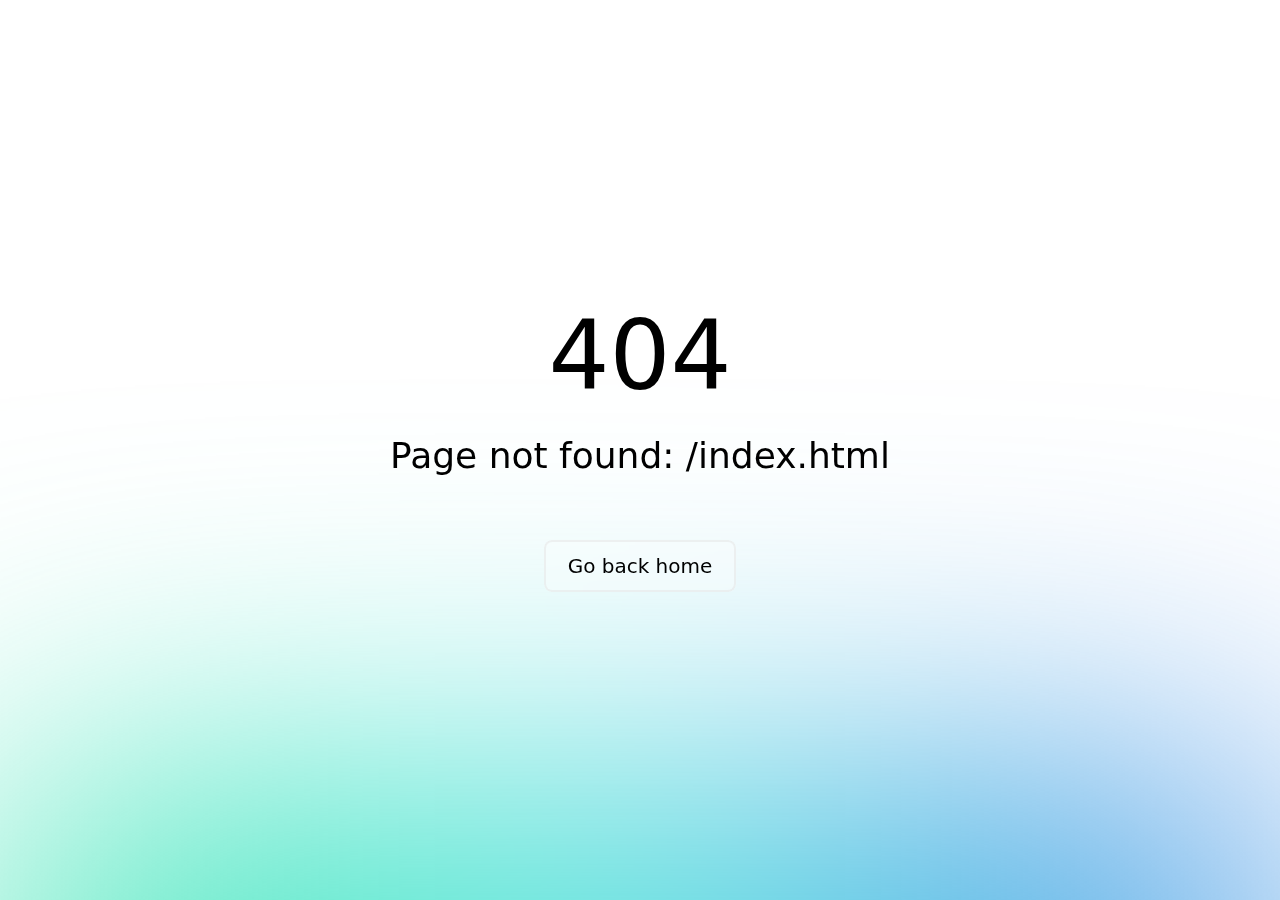
==== index.html @ 57e7691d "Initial commit" ====
<!DOCTYPE html><html  lang="en" class="scroll-smooth" style="--theme: #B50300"><head><meta charset="utf-8">
<meta name="viewport" content="width=device-width, initial-scale=1">
<title>StDPha - Multimedia Professional</title>
<meta name="description" content="Skilled design, motion graphics, and web professional with 10 yrs of expertise. Crafting captivating brands, visuals, and custom websites that exceed client expectations.">
<meta name="keywords" content="digital,services,design,animation,video,website,development,graphic,motion,branding,marketing,social,media,content,creation,production,creative,agency,studio,company,business,partner,farouqsimabua,st.dark_pha,dark_pha,dark,pha,st">
<meta name="author" content="farouqsimabua">
<meta name="robots" content="index, follow">
<meta property="og:title" content="StDPha - Multimedia Professional">
<meta property="og:description" content="Skilled design, motion graphics, and web professional with 10 yrs of expertise. Crafting captivating brands, visuals, and custom websites that exceed client expectations.">
<meta property="og:image" content="/preview.webp">
<meta property="og:url" content="https://x.com/farouqsimabua">
<meta property="og:type" content="website">
<meta property="og:site:name" content="Stdark_Pha">
<meta name="twitter:card" content="summary">
<meta name="twitter:site" content="@farouqsimabua">
<meta name="twitter:creator" content="@farouqsimabua">
<meta name="twitter:title" content="StDPha - Multimedia Professional">
<meta name="twitter:description" content="Skilled design, motion graphics, and web professional with 10 yrs of expertise. Crafting captivating brands, visuals, and custom websites that exceed client expectations.">
<meta name="twitter:image" content="/preview.webp">
<link rel="stylesheet" href="/_nuxt/entry.DoayU_6a.css">
<link rel="stylesheet" href="/_nuxt/swiper-vue.Bs3d9ZnH.css">
<link rel="modulepreload" as="script" crossorigin href="/_nuxt/D-edHone.js">
<link rel="modulepreload" as="script" crossorigin href="/_nuxt/T3Usrav4.js">
<link rel="prefetch" as="style" href="/_nuxt/error-404.EzKNKnTL.css">
<link rel="prefetch" as="script" crossorigin href="/_nuxt/DilSvFTi.js">
<link rel="prefetch" as="script" crossorigin href="/_nuxt/DnqJ7fq7.js">
<link rel="prefetch" as="script" crossorigin href="/_nuxt/DlAUqK2U.js">
<link rel="prefetch" as="style" href="/_nuxt/error-500.BOCRP2Ph.css">
<link rel="prefetch" as="script" crossorigin href="/_nuxt/Bzo9I2hf.js">
<script type="module" src="/_nuxt/D-edHone.js" crossorigin></script>
<script id="unhead:payload" type="application/json">{"title":"StDPha - Multimedia Professional"}</script></head><body  class="overflow-hidden font-sans text-slate-800 dark:text-slate-300 dark:bg-slate-950 scroll-smooth scrollbar-thin scrollbar-thumb-theme scrollbar-track-white dark:scrollbar-thumb-theme dark:scrollbar-track-slate-800"><div id="__nuxt"></div><div id="teleports"></div><script type="application/json" id="__NUXT_DATA__" data-ssr="false">[{"_errors":1,"serverRendered":2,"data":3,"state":4,"once":5},{},false,{},{},["Set"]]</script>
<script>window.__NUXT__={};window.__NUXT__.config={public:{aos:{duration:1000}},app:{baseURL:"/",buildAssetsDir:"/_nuxt/",cdnURL:""}}</script></body></html>
---- _nuxt/error-404.EzKNKnTL.css ----
.spotlight[data-v-357349d0]{background:linear-gradient(45deg,#00dc82,#36e4da 50%,#0047e1);bottom:-30vh;filter:blur(20vh);height:40vh}.gradient-border[data-v-357349d0]{-webkit-backdrop-filter:blur(10px);backdrop-filter:blur(10px);border-radius:.5rem;position:relative}@media (prefers-color-scheme:light){.gradient-border[data-v-357349d0]{background-color:#ffffff4d}.gradient-border[data-v-357349d0]:before{background:linear-gradient(90deg,#e2e2e2,#e2e2e2 25%,#00dc82,#36e4da 75%,#0047e1)}}@media (prefers-color-scheme:dark){.gradient-border[data-v-357349d0]{background-color:#1414144d}.gradient-border[data-v-357349d0]:before{background:linear-gradient(90deg,#303030,#303030 25%,#00dc82,#36e4da 75%,#0047e1)}}.gradient-border[data-v-357349d0]:before{background-size:400% auto;border-radius:.5rem;bottom:0;content:"";left:0;-webkit-mask:linear-gradient(#fff 0 0) content-box,linear-gradient(#fff 0 0);mask:linear-gradient(#fff 0 0) content-box,linear-gradient(#fff 0 0);-webkit-mask-composite:xor;mask-composite:exclude;opacity:.5;padding:2px;position:absolute;right:0;top:0;transition:background-position .3s ease-in-out,opacity .2s ease-in-out;width:100%}.gradient-border[data-v-357349d0]:hover:before{background-position:-50% 0;opacity:1}.fixed[data-v-357349d0]{position:fixed}.left-0[data-v-357349d0]{left:0}.right-0[data-v-357349d0]{right:0}.z-10[data-v-357349d0]{z-index:10}.z-20[data-v-357349d0]{z-index:20}.grid[data-v-357349d0]{display:grid}.mb-16[data-v-357349d0]{margin-bottom:4rem}.mb-8[data-v-357349d0]{margin-bottom:2rem}.max-w-520px[data-v-357349d0]{max-width:520px}.min-h-screen[data-v-357349d0]{min-height:100vh}.w-full[data-v-357349d0]{width:100%}.flex[data-v-357349d0]{display:flex}.cursor-pointer[data-v-357349d0]{cursor:pointer}.place-content-center[data-v-357349d0]{place-content:center}.items-center[data-v-357349d0]{align-items:center}.justify-center[data-v-357349d0]{justify-content:center}.overflow-hidden[data-v-357349d0]{overflow:hidden}.bg-white[data-v-357349d0]{--un-bg-opacity:1;background-color:rgb(255 255 255/var(--un-bg-opacity))}.px-4[data-v-357349d0]{padding-left:1rem;padding-right:1rem}.px-8[data-v-357349d0]{padding-left:2rem;padding-right:2rem}.py-2[data-v-357349d0]{padding-bottom:.5rem;padding-top:.5rem}.text-center[data-v-357349d0]{text-align:center}.text-8xl[data-v-357349d0]{font-size:6rem;line-height:1}.text-xl[data-v-357349d0]{font-size:1.25rem;line-height:1.75rem}.text-black[data-v-357349d0]{--un-text-opacity:1;color:rgb(0 0 0/var(--un-text-opacity))}.font-light[data-v-357349d0]{font-weight:300}.font-medium[data-v-357349d0]{font-weight:500}.leading-tight[data-v-357349d0]{line-height:1.25}.font-sans[data-v-357349d0]{font-family:ui-sans-serif,system-ui,-apple-system,BlinkMacSystemFont,Segoe UI,Roboto,Helvetica Neue,Arial,Noto Sans,sans-serif,Apple Color Emoji,Segoe UI Emoji,Segoe UI Symbol,Noto Color Emoji}.antialiased[data-v-357349d0]{-webkit-font-smoothing:antialiased;-moz-osx-font-smoothing:grayscale}@media (prefers-color-scheme:dark){.dark\:bg-black[data-v-357349d0]{--un-bg-opacity:1;background-color:rgb(0 0 0/var(--un-bg-opacity))}.dark\:text-white[data-v-357349d0]{--un-text-opacity:1;color:rgb(255 255 255/var(--un-text-opacity))}}@media (min-width:640px){.sm\:px-0[data-v-357349d0]{padding-left:0;padding-right:0}.sm\:px-6[data-v-357349d0]{padding-left:1.5rem;padding-right:1.5rem}.sm\:py-3[data-v-357349d0]{padding-bottom:.75rem;padding-top:.75rem}.sm\:text-4xl[data-v-357349d0]{font-size:2.25rem;line-height:2.5rem}.sm\:text-xl[data-v-357349d0]{font-size:1.25rem;line-height:1.75rem}}
---- _nuxt/error-500.BOCRP2Ph.css ----
.spotlight[data-v-1aa2c832]{background:linear-gradient(45deg,#00dc82,#36e4da 50%,#0047e1);filter:blur(20vh)}.fixed[data-v-1aa2c832]{position:fixed}.-bottom-1\/2[data-v-1aa2c832]{bottom:-50%}.left-0[data-v-1aa2c832]{left:0}.right-0[data-v-1aa2c832]{right:0}.grid[data-v-1aa2c832]{display:grid}.mb-16[data-v-1aa2c832]{margin-bottom:4rem}.mb-8[data-v-1aa2c832]{margin-bottom:2rem}.h-1\/2[data-v-1aa2c832]{height:50%}.max-w-520px[data-v-1aa2c832]{max-width:520px}.min-h-screen[data-v-1aa2c832]{min-height:100vh}.place-content-center[data-v-1aa2c832]{place-content:center}.overflow-hidden[data-v-1aa2c832]{overflow:hidden}.bg-white[data-v-1aa2c832]{--un-bg-opacity:1;background-color:rgb(255 255 255/var(--un-bg-opacity))}.px-8[data-v-1aa2c832]{padding-left:2rem;padding-right:2rem}.text-center[data-v-1aa2c832]{text-align:center}.text-8xl[data-v-1aa2c832]{font-size:6rem;line-height:1}.text-xl[data-v-1aa2c832]{font-size:1.25rem;line-height:1.75rem}.text-black[data-v-1aa2c832]{--un-text-opacity:1;color:rgb(0 0 0/var(--un-text-opacity))}.font-light[data-v-1aa2c832]{font-weight:300}.font-medium[data-v-1aa2c832]{font-weight:500}.leading-tight[data-v-1aa2c832]{line-height:1.25}.font-sans[data-v-1aa2c832]{font-family:ui-sans-serif,system-ui,-apple-system,BlinkMacSystemFont,Segoe UI,Roboto,Helvetica Neue,Arial,Noto Sans,sans-serif,Apple Color Emoji,Segoe UI Emoji,Segoe UI Symbol,Noto Color Emoji}.antialiased[data-v-1aa2c832]{-webkit-font-smoothing:antialiased;-moz-osx-font-smoothing:grayscale}@media (prefers-color-scheme:dark){.dark\:bg-black[data-v-1aa2c832]{--un-bg-opacity:1;background-color:rgb(0 0 0/var(--un-bg-opacity))}.dark\:text-white[data-v-1aa2c832]{--un-text-opacity:1;color:rgb(255 255 255/var(--un-text-opacity))}}@media (min-width:640px){.sm\:px-0[data-v-1aa2c832]{padding-left:0;padding-right:0}.sm\:text-4xl[data-v-1aa2c832]{font-size:2.25rem;line-height:2.5rem}}
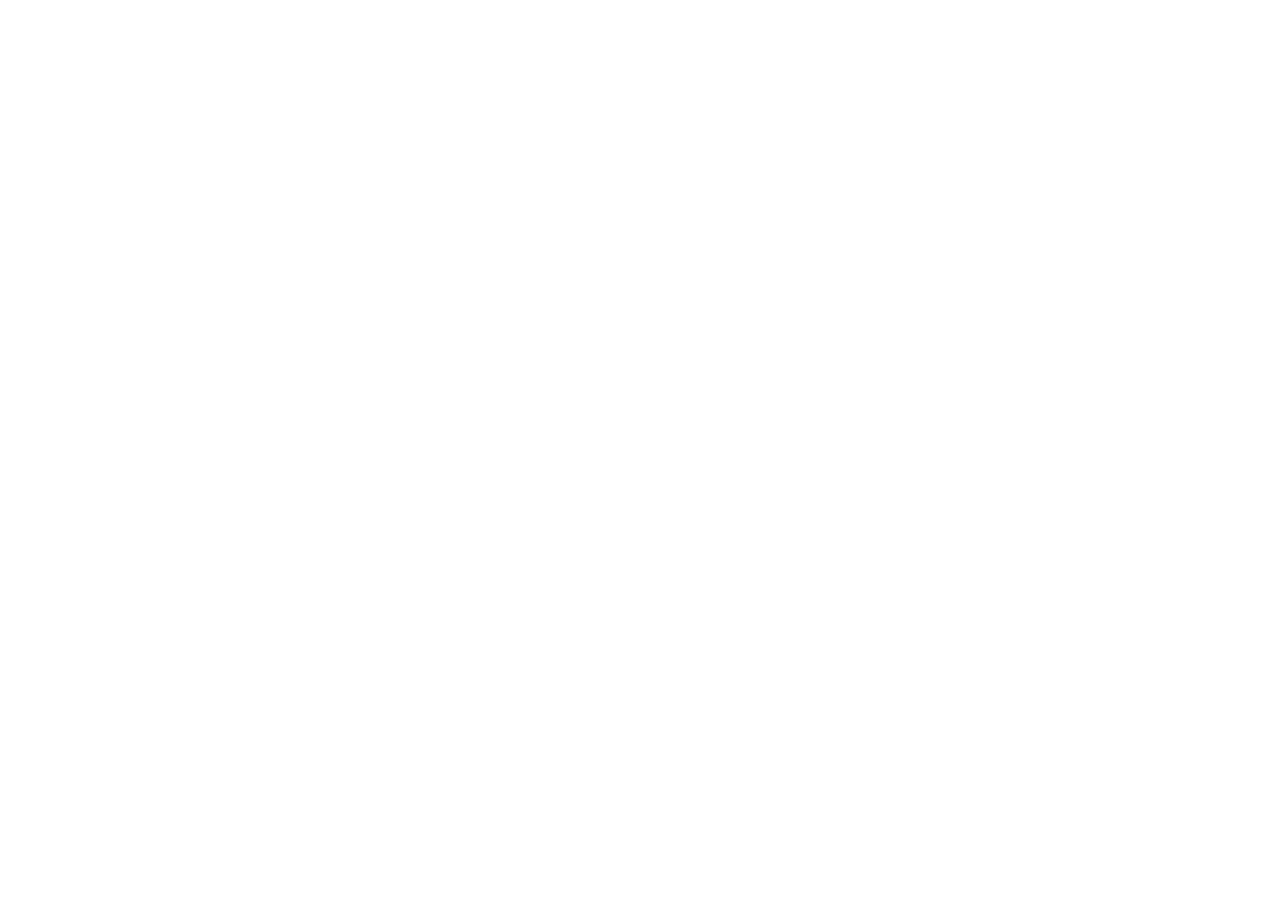
==== commit 93bd2dd7: "update path" ====
--- a/index.html
+++ b/index.html
@@ -17,16 +17,16 @@
 <meta name="twitter:title" content="StDPha - Multimedia Professional">
 <meta name="twitter:description" content="Skilled design, motion graphics, and web professional with 10 yrs of expertise. Crafting captivating brands, visuals, and custom websites that exceed client expectations.">
 <meta name="twitter:image" content="/preview.webp">
-<link rel="stylesheet" href="/_nuxt/entry.DoayU_6a.css">
-<link rel="stylesheet" href="/_nuxt/swiper-vue.Bs3d9ZnH.css">
-<link rel="modulepreload" as="script" crossorigin href="/_nuxt/D-edHone.js">
-<link rel="modulepreload" as="script" crossorigin href="/_nuxt/T3Usrav4.js">
-<link rel="prefetch" as="style" href="/_nuxt/error-404.EzKNKnTL.css">
-<link rel="prefetch" as="script" crossorigin href="/_nuxt/DilSvFTi.js">
-<link rel="prefetch" as="script" crossorigin href="/_nuxt/DnqJ7fq7.js">
-<link rel="prefetch" as="script" crossorigin href="/_nuxt/DlAUqK2U.js">
-<link rel="prefetch" as="style" href="/_nuxt/error-500.BOCRP2Ph.css">
-<link rel="prefetch" as="script" crossorigin href="/_nuxt/Bzo9I2hf.js">
-<script type="module" src="/_nuxt/D-edHone.js" crossorigin></script>
+<link rel="stylesheet" href="/dynamictest/_nuxt/entry.DoayU_6a.css">
+<link rel="stylesheet" href="/dynamictest/_nuxt/swiper-vue.Bs3d9ZnH.css">
+<link rel="modulepreload" as="script" crossorigin href="/dynamictest/_nuxt/D-edHone.js">
+<link rel="modulepreload" as="script" crossorigin href="/dynamictest/_nuxt/T3Usrav4.js">
+<link rel="prefetch" as="style" href="/dynamictest/_nuxt/error-404.EzKNKnTL.css">
+<link rel="prefetch" as="script" crossorigin href="/dynamictest/_nuxt/DilSvFTi.js">
+<link rel="prefetch" as="script" crossorigin href="/dynamictest/_nuxt/DnqJ7fq7.js">
+<link rel="prefetch" as="script" crossorigin href="/dynamictest/_nuxt/DlAUqK2U.js">
+<link rel="prefetch" as="style" href="/dynamictest/_nuxt/error-500.BOCRP2Ph.css">
+<link rel="prefetch" as="script" crossorigin href="/dynamictest/_nuxt/Bzo9I2hf.js">
+<script type="module" src="/dynamictest/_nuxt/D-edHone.js" crossorigin></script>
 <script id="unhead:payload" type="application/json">{"title":"StDPha - Multimedia Professional"}</script></head><body  class="overflow-hidden font-sans text-slate-800 dark:text-slate-300 dark:bg-slate-950 scroll-smooth scrollbar-thin scrollbar-thumb-theme scrollbar-track-white dark:scrollbar-thumb-theme dark:scrollbar-track-slate-800"><div id="__nuxt"></div><div id="teleports"></div><script type="application/json" id="__NUXT_DATA__" data-ssr="false">[{"_errors":1,"serverRendered":2,"data":3,"state":4,"once":5},{},false,{},{},["Set"]]</script>
-<script>window.__NUXT__={};window.__NUXT__.config={public:{aos:{duration:1000}},app:{baseURL:"/",buildAssetsDir:"/_nuxt/",cdnURL:""}}</script></body></html>+<script>window.__NUXT__={};window.__NUXT__.config={public:{aos:{duration:1000}},app:{baseURL:"/dynamictest/",buildAssetsDir:"/_nuxt/",cdnURL:""}}</script></body></html>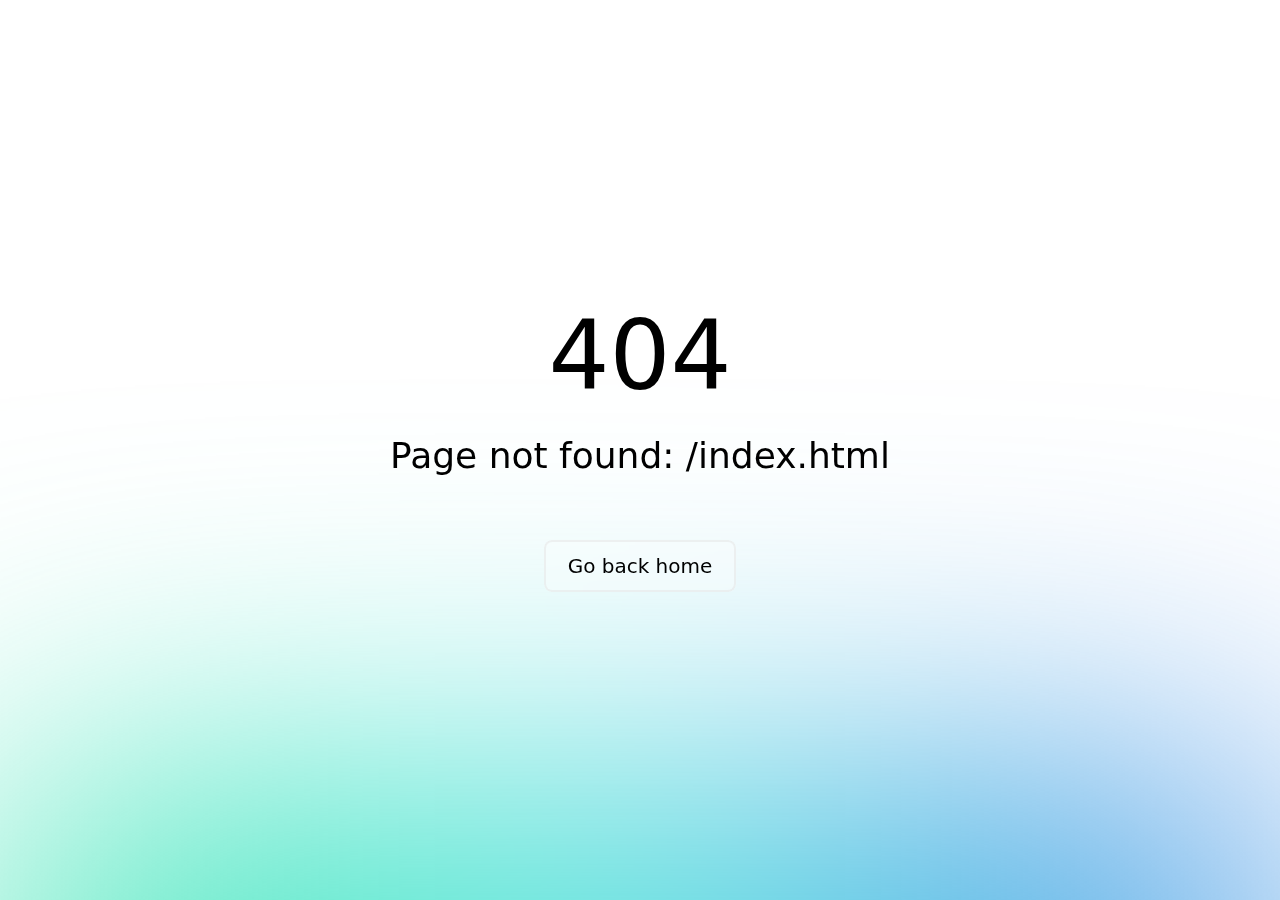
==== commit ce5678a0: "hapus api" ====
--- a/index.html
+++ b/index.html
@@ -17,16 +17,27 @@
 <meta name="twitter:title" content="StDPha - Multimedia Professional">
 <meta name="twitter:description" content="Skilled design, motion graphics, and web professional with 10 yrs of expertise. Crafting captivating brands, visuals, and custom websites that exceed client expectations.">
 <meta name="twitter:image" content="/preview.webp">
-<link rel="stylesheet" href="/dynamictest/_nuxt/entry.DoayU_6a.css">
-<link rel="stylesheet" href="/dynamictest/_nuxt/swiper-vue.Bs3d9ZnH.css">
-<link rel="modulepreload" as="script" crossorigin href="/dynamictest/_nuxt/D-edHone.js">
-<link rel="modulepreload" as="script" crossorigin href="/dynamictest/_nuxt/T3Usrav4.js">
-<link rel="prefetch" as="style" href="/dynamictest/_nuxt/error-404.EzKNKnTL.css">
-<link rel="prefetch" as="script" crossorigin href="/dynamictest/_nuxt/DilSvFTi.js">
-<link rel="prefetch" as="script" crossorigin href="/dynamictest/_nuxt/DnqJ7fq7.js">
-<link rel="prefetch" as="script" crossorigin href="/dynamictest/_nuxt/DlAUqK2U.js">
-<link rel="prefetch" as="style" href="/dynamictest/_nuxt/error-500.BOCRP2Ph.css">
-<link rel="prefetch" as="script" crossorigin href="/dynamictest/_nuxt/Bzo9I2hf.js">
-<script type="module" src="/dynamictest/_nuxt/D-edHone.js" crossorigin></script>
+<link rel="stylesheet" href="/_nuxt/entry.DWLD3CLg.css">
+<link rel="stylesheet" href="/_nuxt/swiper-vue.Bs3d9ZnH.css">
+<link rel="modulepreload" as="script" crossorigin href="/_nuxt/DOZ0Ydhq.js">
+<link rel="modulepreload" as="script" crossorigin href="/_nuxt/Dt0KXldn.js">
+<link rel="prefetch" as="script" crossorigin href="/_nuxt/BAB0e6de.js">
+<link rel="prefetch" as="script" crossorigin href="/_nuxt/C7cV3W__.js">
+<link rel="prefetch" as="script" crossorigin href="/_nuxt/DmfEqVks.js">
+<link rel="prefetch" as="script" crossorigin href="/_nuxt/Be3mNGhI.js">
+<link rel="prefetch" as="script" crossorigin href="/_nuxt/x_rD_Ya3.js">
+<link rel="prefetch" as="script" crossorigin href="/_nuxt/BVCFKUFY.js">
+<link rel="prefetch" as="script" crossorigin href="/_nuxt/CZ6AmRov.js">
+<link rel="prefetch" as="script" crossorigin href="/_nuxt/DxdyMeMr.js">
+<link rel="prefetch" as="script" crossorigin href="/_nuxt/BC8QuRmq.js">
+<link rel="prefetch" as="script" crossorigin href="/_nuxt/DOe4HX3p.js">
+<link rel="prefetch" as="script" crossorigin href="/_nuxt/DlAUqK2U.js">
+<link rel="prefetch" as="script" crossorigin href="/_nuxt/BM2NTjXR.js">
+<link rel="prefetch" as="style" href="/_nuxt/error-404.EzKNKnTL.css">
+<link rel="prefetch" as="script" crossorigin href="/_nuxt/C4uY3b1s.js">
+<link rel="prefetch" as="script" crossorigin href="/_nuxt/Bm488GSl.js">
+<link rel="prefetch" as="style" href="/_nuxt/error-500.BOCRP2Ph.css">
+<link rel="prefetch" as="script" crossorigin href="/_nuxt/0d0gGK7-.js">
+<script type="module" src="/_nuxt/DOZ0Ydhq.js" crossorigin></script>
 <script id="unhead:payload" type="application/json">{"title":"StDPha - Multimedia Professional"}</script></head><body  class="overflow-hidden font-sans text-slate-800 dark:text-slate-300 dark:bg-slate-950 scroll-smooth scrollbar-thin scrollbar-thumb-theme scrollbar-track-white dark:scrollbar-thumb-theme dark:scrollbar-track-slate-800"><div id="__nuxt"></div><div id="teleports"></div><script type="application/json" id="__NUXT_DATA__" data-ssr="false">[{"_errors":1,"serverRendered":2,"data":3,"state":4,"once":5},{},false,{},{},["Set"]]</script>
-<script>window.__NUXT__={};window.__NUXT__.config={public:{aos:{duration:1000}},app:{baseURL:"/dynamictest/",buildAssetsDir:"/_nuxt/",cdnURL:""}}</script></body></html>+<script>window.__NUXT__={};window.__NUXT__.config={public:{particles:{mode:"full",lazy:true},BASE_URL:"http://localhost:3000/",API_KEY:"AIzaSyBlB1pbQxnwyJrjQTXA0y52oyRkFWQYzl8",AUTH_DOMAIN:"landing-862f1.firebaseapp.com",PROJECT_ID:"landing-862f1",STORAGE_BUCKET:"landing-862f1.appspot.com",SENDER_ID:"254522064407",APP_ID:"1:254522064407:web:1de51ecc45660de37ba652",MEASUREMENT_ID:"G-QBTQT2RS7V",aos:{duration:1000}},app:{baseURL:"/",buildAssetsDir:"/_nuxt/",cdnURL:""}}</script></body></html>--- a/_nuxt/error-404.EzKNKnTL.css
+++ b/_nuxt/error-404.EzKNKnTL.css
@@ -0,0 +1 @@
+.spotlight[data-v-357349d0]{background:linear-gradient(45deg,#00dc82,#36e4da 50%,#0047e1);bottom:-30vh;filter:blur(20vh);height:40vh}.gradient-border[data-v-357349d0]{-webkit-backdrop-filter:blur(10px);backdrop-filter:blur(10px);border-radius:.5rem;position:relative}@media (prefers-color-scheme:light){.gradient-border[data-v-357349d0]{background-color:#ffffff4d}.gradient-border[data-v-357349d0]:before{background:linear-gradient(90deg,#e2e2e2,#e2e2e2 25%,#00dc82,#36e4da 75%,#0047e1)}}@media (prefers-color-scheme:dark){.gradient-border[data-v-357349d0]{background-color:#1414144d}.gradient-border[data-v-357349d0]:before{background:linear-gradient(90deg,#303030,#303030 25%,#00dc82,#36e4da 75%,#0047e1)}}.gradient-border[data-v-357349d0]:before{background-size:400% auto;border-radius:.5rem;bottom:0;content:"";left:0;-webkit-mask:linear-gradient(#fff 0 0) content-box,linear-gradient(#fff 0 0);mask:linear-gradient(#fff 0 0) content-box,linear-gradient(#fff 0 0);-webkit-mask-composite:xor;mask-composite:exclude;opacity:.5;padding:2px;position:absolute;right:0;top:0;transition:background-position .3s ease-in-out,opacity .2s ease-in-out;width:100%}.gradient-border[data-v-357349d0]:hover:before{background-position:-50% 0;opacity:1}.fixed[data-v-357349d0]{position:fixed}.left-0[data-v-357349d0]{left:0}.right-0[data-v-357349d0]{right:0}.z-10[data-v-357349d0]{z-index:10}.z-20[data-v-357349d0]{z-index:20}.grid[data-v-357349d0]{display:grid}.mb-16[data-v-357349d0]{margin-bottom:4rem}.mb-8[data-v-357349d0]{margin-bottom:2rem}.max-w-520px[data-v-357349d0]{max-width:520px}.min-h-screen[data-v-357349d0]{min-height:100vh}.w-full[data-v-357349d0]{width:100%}.flex[data-v-357349d0]{display:flex}.cursor-pointer[data-v-357349d0]{cursor:pointer}.place-content-center[data-v-357349d0]{place-content:center}.items-center[data-v-357349d0]{align-items:center}.justify-center[data-v-357349d0]{justify-content:center}.overflow-hidden[data-v-357349d0]{overflow:hidden}.bg-white[data-v-357349d0]{--un-bg-opacity:1;background-color:rgb(255 255 255/var(--un-bg-opacity))}.px-4[data-v-357349d0]{padding-left:1rem;padding-right:1rem}.px-8[data-v-357349d0]{padding-left:2rem;padding-right:2rem}.py-2[data-v-357349d0]{padding-bottom:.5rem;padding-top:.5rem}.text-center[data-v-357349d0]{text-align:center}.text-8xl[data-v-357349d0]{font-size:6rem;line-height:1}.text-xl[data-v-357349d0]{font-size:1.25rem;line-height:1.75rem}.text-black[data-v-357349d0]{--un-text-opacity:1;color:rgb(0 0 0/var(--un-text-opacity))}.font-light[data-v-357349d0]{font-weight:300}.font-medium[data-v-357349d0]{font-weight:500}.leading-tight[data-v-357349d0]{line-height:1.25}.font-sans[data-v-357349d0]{font-family:ui-sans-serif,system-ui,-apple-system,BlinkMacSystemFont,Segoe UI,Roboto,Helvetica Neue,Arial,Noto Sans,sans-serif,Apple Color Emoji,Segoe UI Emoji,Segoe UI Symbol,Noto Color Emoji}.antialiased[data-v-357349d0]{-webkit-font-smoothing:antialiased;-moz-osx-font-smoothing:grayscale}@media (prefers-color-scheme:dark){.dark\:bg-black[data-v-357349d0]{--un-bg-opacity:1;background-color:rgb(0 0 0/var(--un-bg-opacity))}.dark\:text-white[data-v-357349d0]{--un-text-opacity:1;color:rgb(255 255 255/var(--un-text-opacity))}}@media (min-width:640px){.sm\:px-0[data-v-357349d0]{padding-left:0;padding-right:0}.sm\:px-6[data-v-357349d0]{padding-left:1.5rem;padding-right:1.5rem}.sm\:py-3[data-v-357349d0]{padding-bottom:.75rem;padding-top:.75rem}.sm\:text-4xl[data-v-357349d0]{font-size:2.25rem;line-height:2.5rem}.sm\:text-xl[data-v-357349d0]{font-size:1.25rem;line-height:1.75rem}}
--- a/_nuxt/error-500.BOCRP2Ph.css
+++ b/_nuxt/error-500.BOCRP2Ph.css
@@ -0,0 +1 @@
+.spotlight[data-v-1aa2c832]{background:linear-gradient(45deg,#00dc82,#36e4da 50%,#0047e1);filter:blur(20vh)}.fixed[data-v-1aa2c832]{position:fixed}.-bottom-1\/2[data-v-1aa2c832]{bottom:-50%}.left-0[data-v-1aa2c832]{left:0}.right-0[data-v-1aa2c832]{right:0}.grid[data-v-1aa2c832]{display:grid}.mb-16[data-v-1aa2c832]{margin-bottom:4rem}.mb-8[data-v-1aa2c832]{margin-bottom:2rem}.h-1\/2[data-v-1aa2c832]{height:50%}.max-w-520px[data-v-1aa2c832]{max-width:520px}.min-h-screen[data-v-1aa2c832]{min-height:100vh}.place-content-center[data-v-1aa2c832]{place-content:center}.overflow-hidden[data-v-1aa2c832]{overflow:hidden}.bg-white[data-v-1aa2c832]{--un-bg-opacity:1;background-color:rgb(255 255 255/var(--un-bg-opacity))}.px-8[data-v-1aa2c832]{padding-left:2rem;padding-right:2rem}.text-center[data-v-1aa2c832]{text-align:center}.text-8xl[data-v-1aa2c832]{font-size:6rem;line-height:1}.text-xl[data-v-1aa2c832]{font-size:1.25rem;line-height:1.75rem}.text-black[data-v-1aa2c832]{--un-text-opacity:1;color:rgb(0 0 0/var(--un-text-opacity))}.font-light[data-v-1aa2c832]{font-weight:300}.font-medium[data-v-1aa2c832]{font-weight:500}.leading-tight[data-v-1aa2c832]{line-height:1.25}.font-sans[data-v-1aa2c832]{font-family:ui-sans-serif,system-ui,-apple-system,BlinkMacSystemFont,Segoe UI,Roboto,Helvetica Neue,Arial,Noto Sans,sans-serif,Apple Color Emoji,Segoe UI Emoji,Segoe UI Symbol,Noto Color Emoji}.antialiased[data-v-1aa2c832]{-webkit-font-smoothing:antialiased;-moz-osx-font-smoothing:grayscale}@media (prefers-color-scheme:dark){.dark\:bg-black[data-v-1aa2c832]{--un-bg-opacity:1;background-color:rgb(0 0 0/var(--un-bg-opacity))}.dark\:text-white[data-v-1aa2c832]{--un-text-opacity:1;color:rgb(255 255 255/var(--un-text-opacity))}}@media (min-width:640px){.sm\:px-0[data-v-1aa2c832]{padding-left:0;padding-right:0}.sm\:text-4xl[data-v-1aa2c832]{font-size:2.25rem;line-height:2.5rem}}
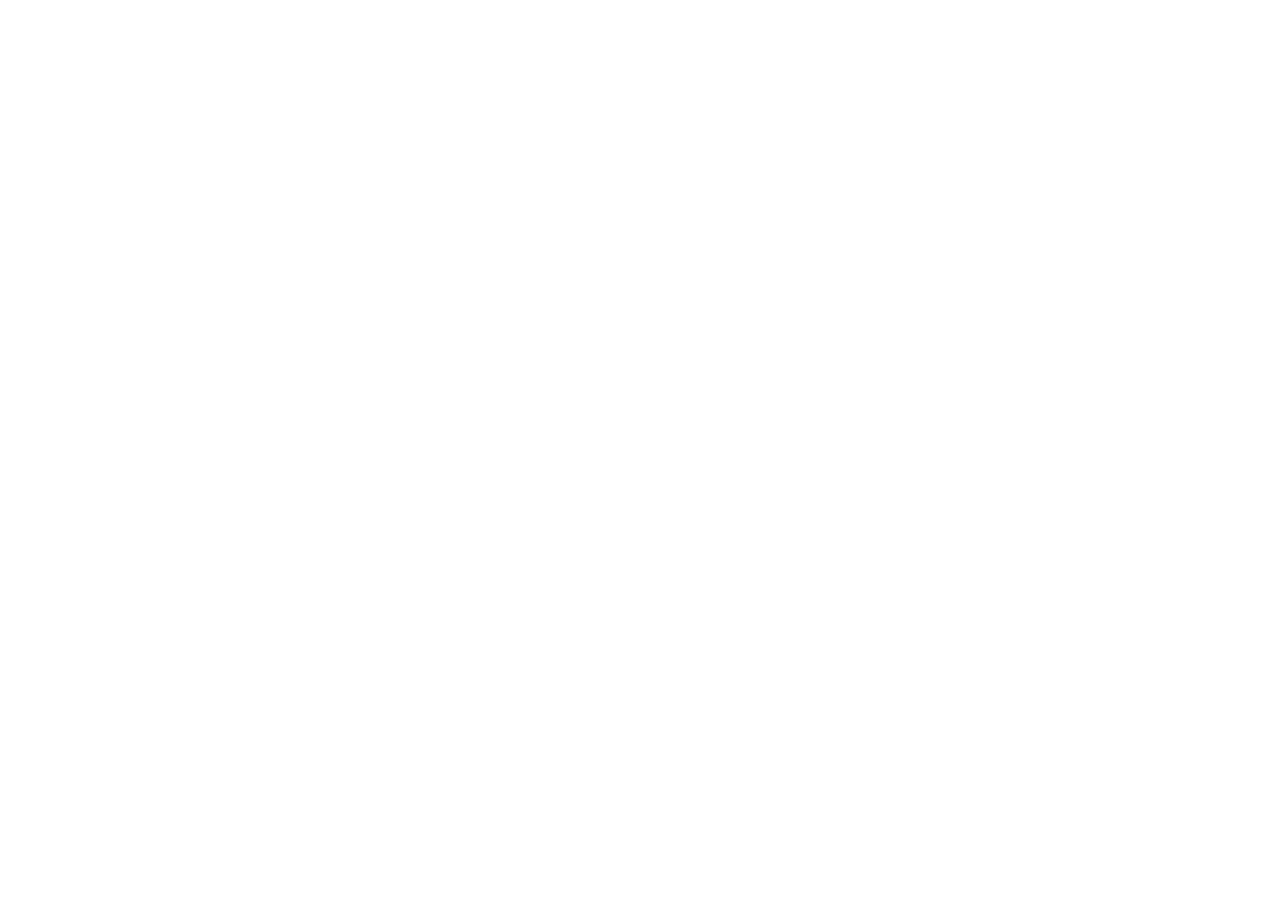
==== commit 742eb581: "generate new" ====
--- a/index.html
+++ b/index.html
@@ -17,27 +17,27 @@
 <meta name="twitter:title" content="StDPha - Multimedia Professional">
 <meta name="twitter:description" content="Skilled design, motion graphics, and web professional with 10 yrs of expertise. Crafting captivating brands, visuals, and custom websites that exceed client expectations.">
 <meta name="twitter:image" content="/preview.webp">
-<link rel="stylesheet" href="/_nuxt/entry.DWLD3CLg.css">
-<link rel="stylesheet" href="/_nuxt/swiper-vue.Bs3d9ZnH.css">
-<link rel="modulepreload" as="script" crossorigin href="/_nuxt/DOZ0Ydhq.js">
-<link rel="modulepreload" as="script" crossorigin href="/_nuxt/Dt0KXldn.js">
-<link rel="prefetch" as="script" crossorigin href="/_nuxt/BAB0e6de.js">
-<link rel="prefetch" as="script" crossorigin href="/_nuxt/C7cV3W__.js">
-<link rel="prefetch" as="script" crossorigin href="/_nuxt/DmfEqVks.js">
-<link rel="prefetch" as="script" crossorigin href="/_nuxt/Be3mNGhI.js">
-<link rel="prefetch" as="script" crossorigin href="/_nuxt/x_rD_Ya3.js">
-<link rel="prefetch" as="script" crossorigin href="/_nuxt/BVCFKUFY.js">
-<link rel="prefetch" as="script" crossorigin href="/_nuxt/CZ6AmRov.js">
-<link rel="prefetch" as="script" crossorigin href="/_nuxt/DxdyMeMr.js">
-<link rel="prefetch" as="script" crossorigin href="/_nuxt/BC8QuRmq.js">
-<link rel="prefetch" as="script" crossorigin href="/_nuxt/DOe4HX3p.js">
-<link rel="prefetch" as="script" crossorigin href="/_nuxt/DlAUqK2U.js">
-<link rel="prefetch" as="script" crossorigin href="/_nuxt/BM2NTjXR.js">
-<link rel="prefetch" as="style" href="/_nuxt/error-404.EzKNKnTL.css">
-<link rel="prefetch" as="script" crossorigin href="/_nuxt/C4uY3b1s.js">
-<link rel="prefetch" as="script" crossorigin href="/_nuxt/Bm488GSl.js">
-<link rel="prefetch" as="style" href="/_nuxt/error-500.BOCRP2Ph.css">
-<link rel="prefetch" as="script" crossorigin href="/_nuxt/0d0gGK7-.js">
-<script type="module" src="/_nuxt/DOZ0Ydhq.js" crossorigin></script>
+<link rel="stylesheet" href="/dynamictest/_nuxt/entry.DWLD3CLg.css">
+<link rel="stylesheet" href="/dynamictest/_nuxt/swiper-vue.Bs3d9ZnH.css">
+<link rel="modulepreload" as="script" crossorigin href="/dynamictest/_nuxt/DOZ0Ydhq.js">
+<link rel="modulepreload" as="script" crossorigin href="/dynamictest/_nuxt/Dt0KXldn.js">
+<link rel="prefetch" as="script" crossorigin href="/dynamictest/_nuxt/BAB0e6de.js">
+<link rel="prefetch" as="script" crossorigin href="/dynamictest/_nuxt/C7cV3W__.js">
+<link rel="prefetch" as="script" crossorigin href="/dynamictest/_nuxt/DmfEqVks.js">
+<link rel="prefetch" as="script" crossorigin href="/dynamictest/_nuxt/Be3mNGhI.js">
+<link rel="prefetch" as="script" crossorigin href="/dynamictest/_nuxt/x_rD_Ya3.js">
+<link rel="prefetch" as="script" crossorigin href="/dynamictest/_nuxt/BVCFKUFY.js">
+<link rel="prefetch" as="script" crossorigin href="/dynamictest/_nuxt/CZ6AmRov.js">
+<link rel="prefetch" as="script" crossorigin href="/dynamictest/_nuxt/DxdyMeMr.js">
+<link rel="prefetch" as="script" crossorigin href="/dynamictest/_nuxt/BC8QuRmq.js">
+<link rel="prefetch" as="script" crossorigin href="/dynamictest/_nuxt/DOe4HX3p.js">
+<link rel="prefetch" as="script" crossorigin href="/dynamictest/_nuxt/DlAUqK2U.js">
+<link rel="prefetch" as="script" crossorigin href="/dynamictest/_nuxt/BM2NTjXR.js">
+<link rel="prefetch" as="style" href="/dynamictest/_nuxt/error-404.EzKNKnTL.css">
+<link rel="prefetch" as="script" crossorigin href="/dynamictest/_nuxt/C4uY3b1s.js">
+<link rel="prefetch" as="script" crossorigin href="/dynamictest/_nuxt/Bm488GSl.js">
+<link rel="prefetch" as="style" href="/dynamictest/_nuxt/error-500.BOCRP2Ph.css">
+<link rel="prefetch" as="script" crossorigin href="/dynamictest/_nuxt/0d0gGK7-.js">
+<script type="module" src="/dynamictest/_nuxt/DOZ0Ydhq.js" crossorigin></script>
 <script id="unhead:payload" type="application/json">{"title":"StDPha - Multimedia Professional"}</script></head><body  class="overflow-hidden font-sans text-slate-800 dark:text-slate-300 dark:bg-slate-950 scroll-smooth scrollbar-thin scrollbar-thumb-theme scrollbar-track-white dark:scrollbar-thumb-theme dark:scrollbar-track-slate-800"><div id="__nuxt"></div><div id="teleports"></div><script type="application/json" id="__NUXT_DATA__" data-ssr="false">[{"_errors":1,"serverRendered":2,"data":3,"state":4,"once":5},{},false,{},{},["Set"]]</script>
-<script>window.__NUXT__={};window.__NUXT__.config={public:{particles:{mode:"full",lazy:true},BASE_URL:"http://localhost:3000/",API_KEY:"AIzaSyBlB1pbQxnwyJrjQTXA0y52oyRkFWQYzl8",AUTH_DOMAIN:"landing-862f1.firebaseapp.com",PROJECT_ID:"landing-862f1",STORAGE_BUCKET:"landing-862f1.appspot.com",SENDER_ID:"254522064407",APP_ID:"1:254522064407:web:1de51ecc45660de37ba652",MEASUREMENT_ID:"G-QBTQT2RS7V",aos:{duration:1000}},app:{baseURL:"/",buildAssetsDir:"/_nuxt/",cdnURL:""}}</script></body></html>+<script>window.__NUXT__={};window.__NUXT__.config={public:{particles:{mode:"full",lazy:true},BASE_URL:"http://localhost:3000/",API_KEY:"AIzaSyBlB1pbQxnwyJrjQTXA0y52oyRkFWQYzl8",AUTH_DOMAIN:"landing-862f1.firebaseapp.com",PROJECT_ID:"landing-862f1",STORAGE_BUCKET:"landing-862f1.appspot.com",SENDER_ID:"254522064407",APP_ID:"1:254522064407:web:1de51ecc45660de37ba652",MEASUREMENT_ID:"G-QBTQT2RS7V",aos:{duration:1000}},app:{baseURL:"/dynamictest/",buildAssetsDir:"/_nuxt/",cdnURL:""}}</script></body></html>